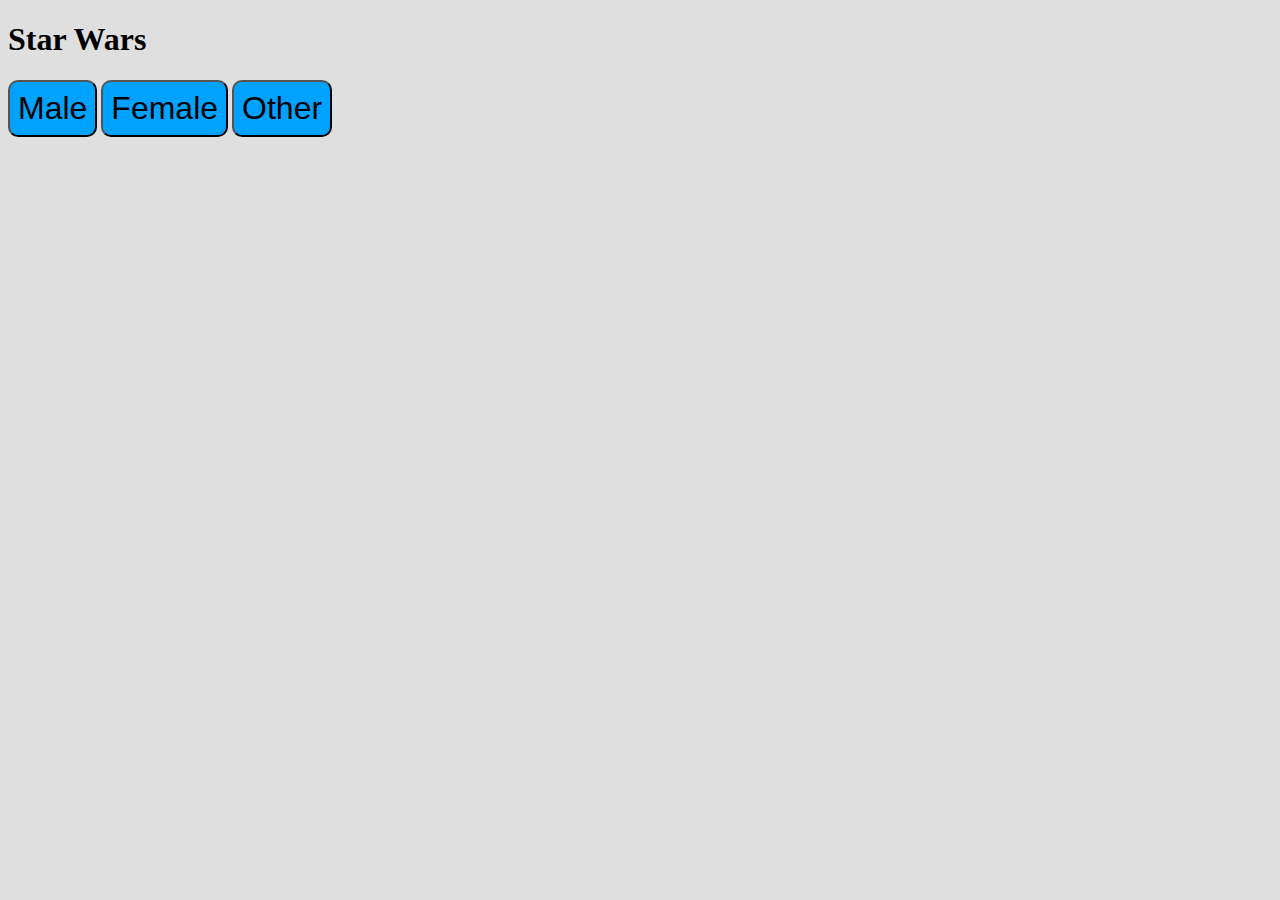
==== characters/index.html @ f3588426 "changed names of folders and added images" ====
<!DOCTYPE html>
<html lang="en">
<head>
    <meta charset="UTF-8">
    <meta name="viewport" content="width=device-width, initial-scale=1.0">
    <meta http-equiv="X-UA-Compatible" content="ie=edge">
    <title>Document</title>
    <link href ="style.css" rel="stylesheet">
</head>
<body>
<header>
    <h1>Star Wars</h1>
    <button id="maleButton">Male</button>
    <button id="femaleButton">Female</button>
    <button id="otherButton">Other</button>
    <div class="gallery"></div>
    <script src="/characters/main.js" type="module"></script>   
</header>      
</body>


</html>
---- characters/style.css ----
:root {
    box-sizing: border-box;
}

body {
    background-color: #dfdfdf;
}

a > img {
    height: 18rem;
    margin: 4px;
}

button {
    font-size: 2rem;
    background-color: rgb(0, 162, 255);
    border-radius: 10px;
    padding: 8px;
}
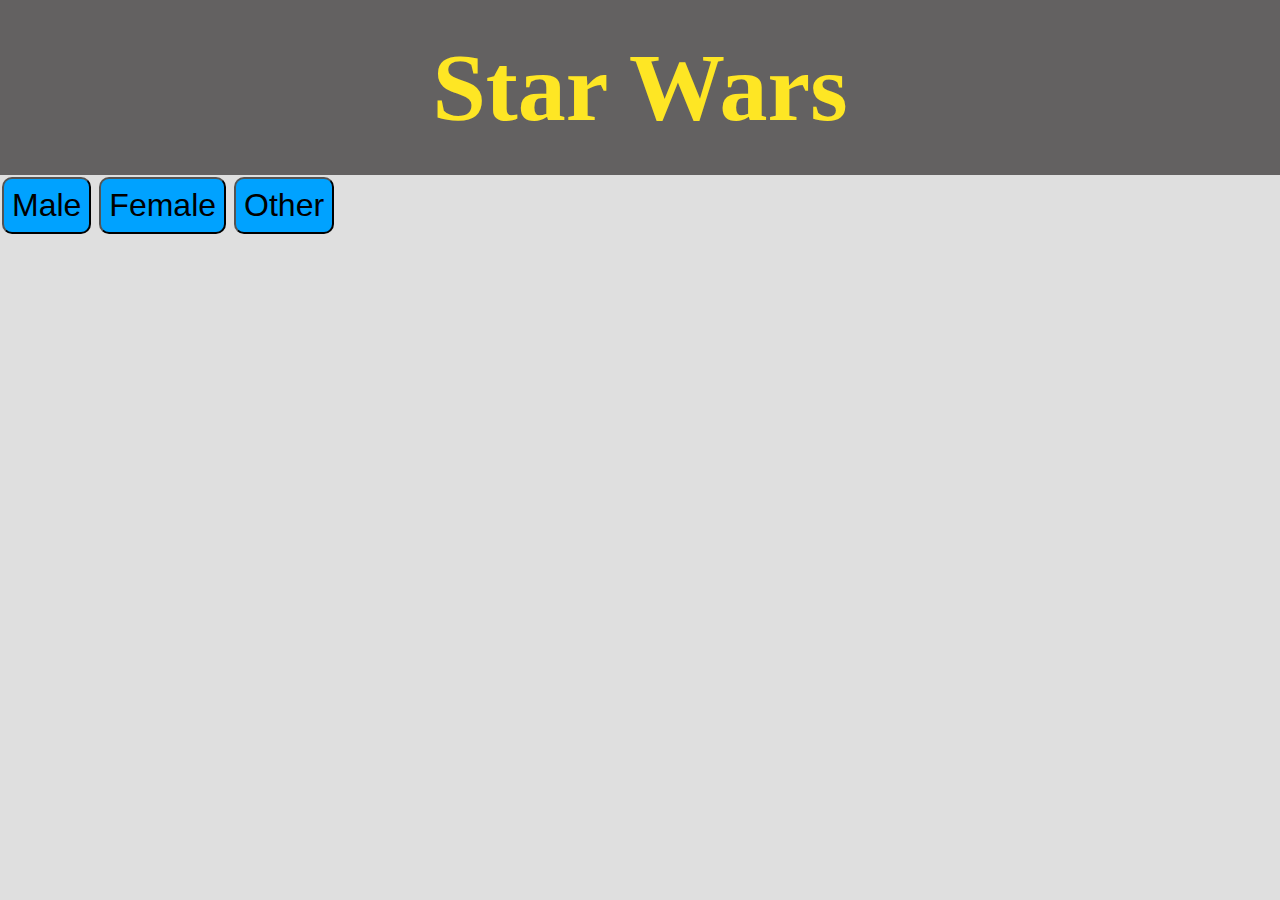
==== commit 6bf54ce9: "updates to character page" ====
--- a/characters/index.html
+++ b/characters/index.html
@@ -7,15 +7,17 @@
     <title>Document</title>
     <link href ="style.css" rel="stylesheet">
 </head>
-<body>
-<header>
-    <h1>Star Wars</h1>
+
+
+    <header>
+        <h1>Star Wars</h1>
+    </header>
+    <body>
     <button id="maleButton">Male</button>
     <button id="femaleButton">Female</button>
     <button id="otherButton">Other</button>
     <div class="gallery"></div>
-    <script src="/characters/main.js" type="module"></script>   
-</header>      
+    <script src="/characters/main.js" type="module"></script>       
 </body>
 
 
--- a/characters/style.css
+++ b/characters/style.css
@@ -1,14 +1,39 @@
 :root {
-    box-sizing: border-box;
+   
+    
+}
+
+head {
+    margin: unset;
+}
+
+header {
+    background-color: rgb(99, 97, 97);
+    margin: unset;
+    display: flex;
+    justify-content: center;
+    height: 5;
+}
+h1 {
+    font-size: 6rem;
+    justify-content: center;
+    display: flex;
+    margin: 2rem;
+    color: rgb(254, 230, 36);
+    
+
 }
 
 body {
     background-color: #dfdfdf;
+    margin: unset;
 }
 
 a > img {
-    height: 18rem;
-    margin: 4px;
+    height: 16rem;
+    margin: 8px;
+    border: 10rem;
+    border-radius: 5px;
 }
 
 button {
@@ -16,4 +41,5 @@
     background-color: rgb(0, 162, 255);
     border-radius: 10px;
     padding: 8px;
+    margin: 2px;
 }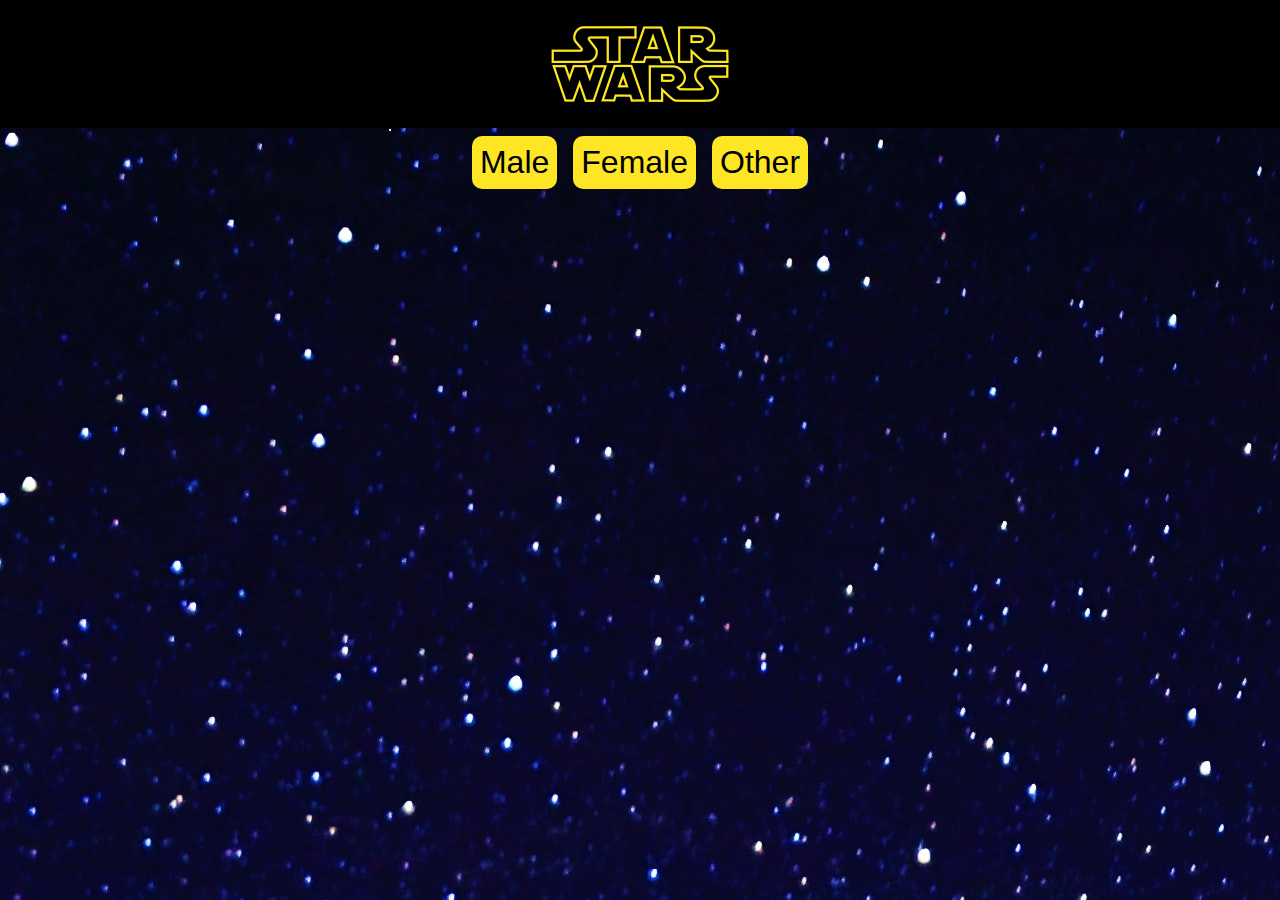
==== commit a3dd1944: "centered buttons and added more images" ====
--- a/characters/index.html
+++ b/characters/index.html
@@ -1,24 +1,24 @@
 <!DOCTYPE html>
 <html lang="en">
-<head>
-    <meta charset="UTF-8">
-    <meta name="viewport" content="width=device-width, initial-scale=1.0">
-    <meta http-equiv="X-UA-Compatible" content="ie=edge">
+  <head>
+    <meta charset="UTF-8" />
+    <meta name="viewport" content="width=device-width, initial-scale=1.0" />
+    <meta http-equiv="X-UA-Compatible" content="ie=edge" />
     <title>Document</title>
-    <link href ="style.css" rel="stylesheet">
-</head>
+    <link href="style.css" rel="stylesheet" />
+  </head>
 
-
-    <header>
-        <h1>Star Wars</h1>
-    </header>
-    <body>
+  <header>
+    <h1></h1>
+  </header>
+  <body>
+    <div class="buttons">
     <button id="maleButton">Male</button>
     <button id="femaleButton">Female</button>
     <button id="otherButton">Other</button>
+</div>
     <div class="gallery"></div>
-    <script src="/characters/main.js" type="module"></script>       
-</body>
 
-
-</html>+    <script src="/characters/main.js" type="module"></script>
+  </body>
+</html>
--- a/characters/style.css
+++ b/characters/style.css
@@ -1,45 +1,74 @@
-:root {
-   
-    
-}
+
 
 head {
     margin: unset;
 }
 
 header {
-    background-color: rgb(99, 97, 97);
+    background-color: rgb(36, 35, 35);
     margin: unset;
     display: flex;
     justify-content: center;
-    height: 5;
+    height: 6rem;
+    padding-bottom: 1rem;
+    background-image: url(/images/star-wars-logo-font-download.jpg);
+    background-color: rgb(0, 0, 0);
+    background-size: 250px;
+    background-repeat: repeat-y;
+    background-position: center;
+    height: 7rem;
 }
+
 h1 {
-    font-size: 6rem;
+    font-size: 4rem;
     justify-content: center;
     display: flex;
-    margin: 2rem;
+    margin: 1rem;
     color: rgb(254, 230, 36);
+    font-family: 'Trebuchet MS', 'Lucida Sans Unicode', 'Lucida Grande', 'Lucida Sans', Arial, sans-serif;
     
-
 }
 
 body {
-    background-color: #dfdfdf;
+    background-color: #510e7e;
     margin: unset;
+    background-image: url(/images/sky-space-milky-way-stars-110854.jpg), url(/images/planet-1702788_1920.jpg), url(/images/tunnel-3233082_1280.jpg);
+    background-position:center top, right top, center bottom;
+	background-repeat:no-repeat, repeat-x, repeat-y;
+
 }
 
 a > img {
     height: 16rem;
     margin: 8px;
-    border: 10rem;
-    border-radius: 5px;
+    border-radius: 8px;
+}
+
+.buttons {
+    display: flex;
+    justify-content: center;
+
 }
 
 button {
     font-size: 2rem;
-    background-color: rgb(0, 162, 255);
+    font-family: 'Trebuchet MS', 'Lucida Sans Unicode', 'Lucida Grande', 'Lucida Sans', Arial, sans-serif;
+    background-color: rgb(254, 230, 36);
     border-radius: 10px;
+    border: rebeccapurple;
     padding: 8px;
-    margin: 2px;
-}+    margin: 8px;
+}
+
+.gallery {
+    display: -moz-popup;
+    justify-content: sa;
+    padding-left: 5rem;
+    transition: transform .2s; /* Animation */
+    height: 200px;
+    margin: 0 auto;
+  }
+  
+  .zoom:hover {
+    transform: scale(1.2); /* (150% zoom)*/
+  }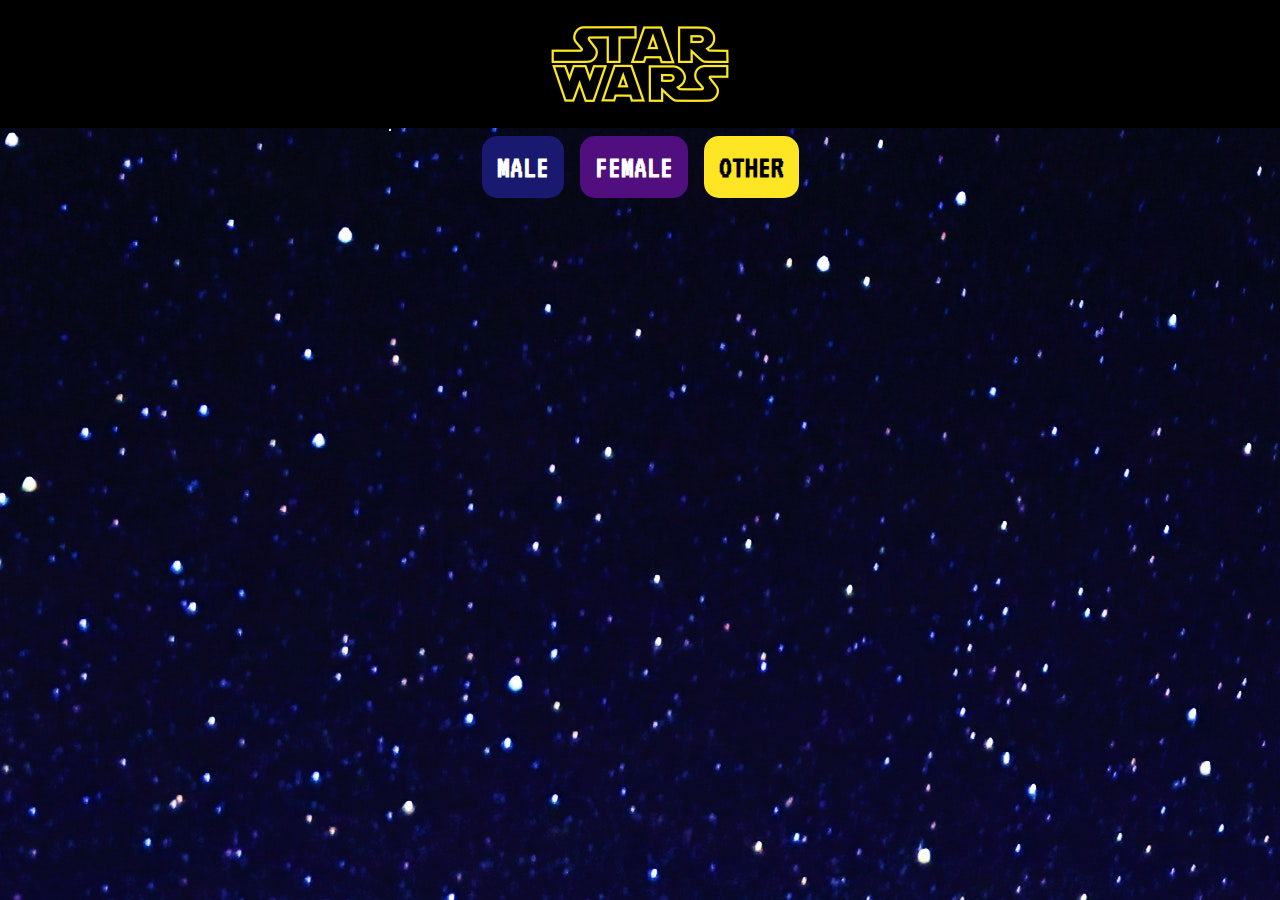
==== commit ad308cb5: "font style changes" ====
--- a/characters/index.html
+++ b/characters/index.html
@@ -5,6 +5,7 @@
     <meta name="viewport" content="width=device-width, initial-scale=1.0" />
     <meta http-equiv="X-UA-Compatible" content="ie=edge" />
     <title>Document</title>
+    <link href="https://fonts.googleapis.com/css2?family=Pacifico&family=Righteous&family=VT323&display=swap" rel="stylesheet">
     <link href="style.css" rel="stylesheet" />
   </head>
 
@@ -13,9 +14,9 @@
   </header>
   <body>
     <div class="buttons">
-    <button id="maleButton">Male</button>
-    <button id="femaleButton">Female</button>
-    <button id="otherButton">Other</button>
+    <button id="maleButton">MALE</button>
+    <button id="femaleButton">FEMALE</button>
+    <button id="otherButton">OTHER</button>
 </div>
     <div class="gallery"></div>
 
--- a/characters/style.css
+++ b/characters/style.css
@@ -47,17 +47,33 @@
 .buttons {
     display: flex;
     justify-content: center;
+    font-weight: 1000px;
+    font-family: Verdana, Geneva, Tahoma, sans-serif;
+    font-weight: 800;
 
+}
+
+#femaleButton {
+    color: white;
+    background-color: #510e7e;
+
+}
+
+#maleButton {
+    color: white;
+    background-color: midnightblue;
 }
 
 button {
     font-size: 2rem;
-    font-family: 'Trebuchet MS', 'Lucida Sans Unicode', 'Lucida Grande', 'Lucida Sans', Arial, sans-serif;
+    font-family: 'VT323', monospace;
     background-color: rgb(254, 230, 36);
-    border-radius: 10px;
+    border-radius: 15px;
     border: rebeccapurple;
-    padding: 8px;
+    padding: 15px;
     margin: 8px;
+    font-weight: 800;
+    font-stretch: wider;
 }
 
 .gallery {
